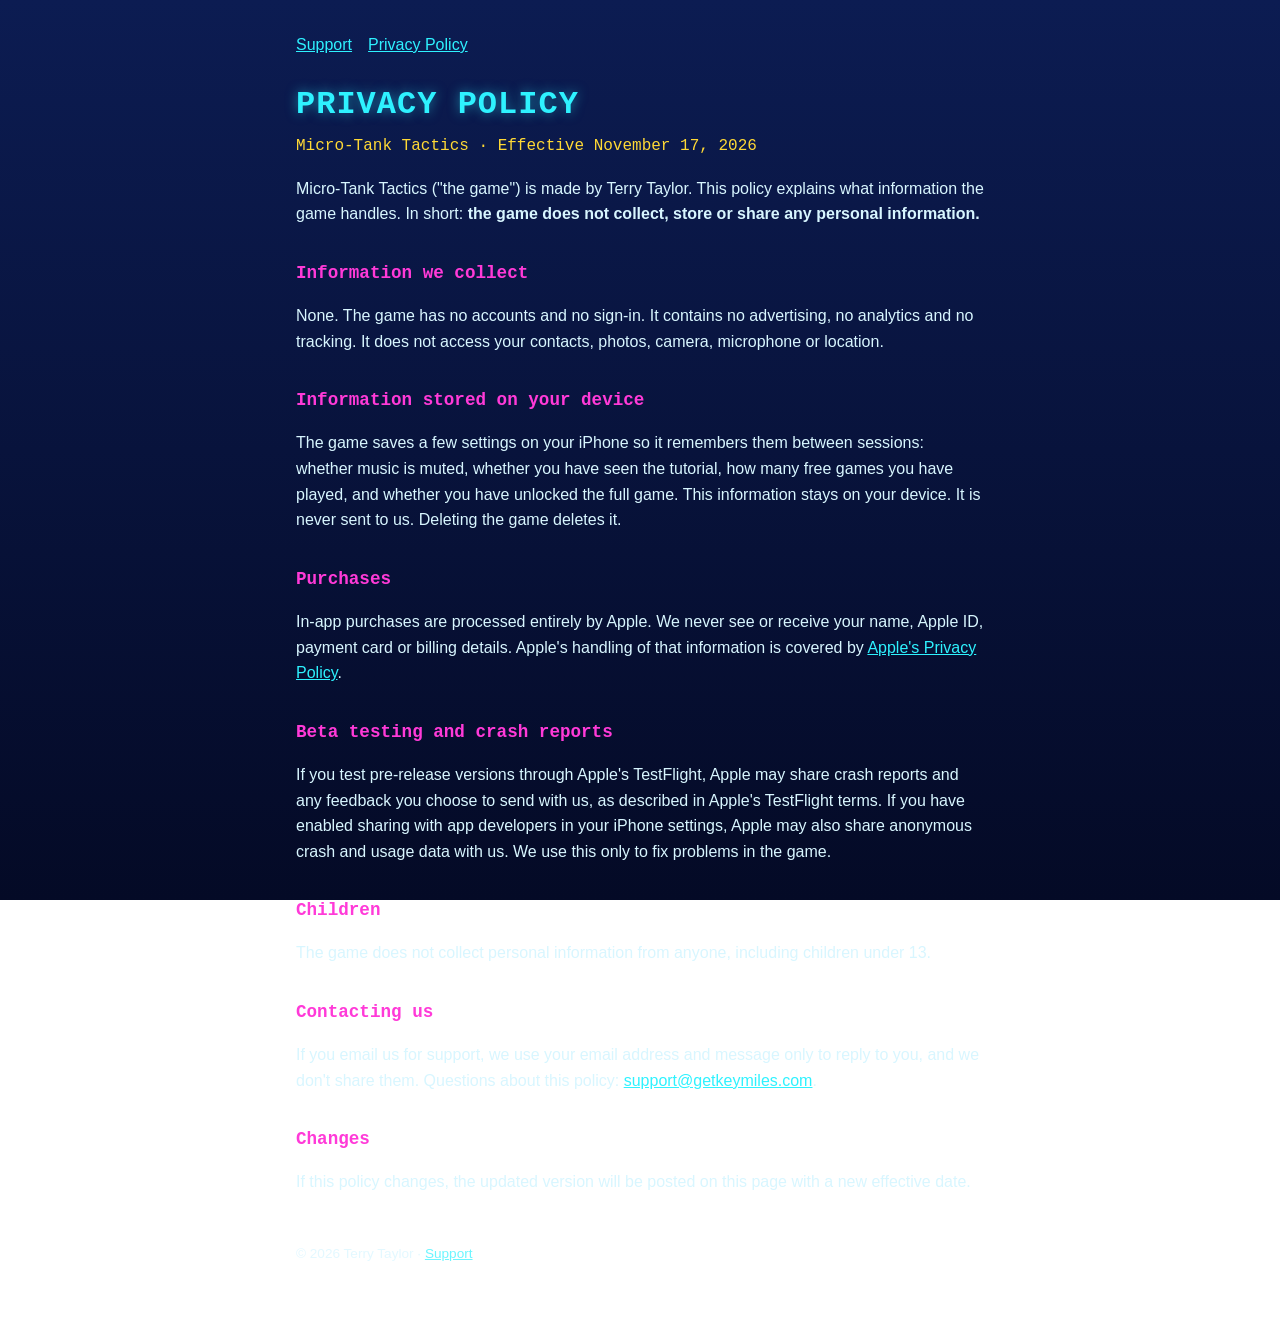
==== privacy.html @ 107f2f02 "Support and privacy policy pages for Micro-Tank Tactics Co-Authored-By: Claude Opus 5.5 <noreply@ant" ====
<!doctype html>
<html lang="en">
<head>
<meta charset="utf-8">
<meta name="viewport" content="width=device-width, initial-scale=1">
<title>Micro-Tank Tactics Privacy Policy</title>
<link rel="stylesheet" href="style.css">
</head>
<body>
<main>
  <nav><a href="./">Support</a><a href="privacy.html">Privacy Policy</a></nav>
  <h1>PRIVACY POLICY</h1>
  <p class="tag">Micro-Tank Tactics · Effective November 17, 2026</p>

  <p>Micro-Tank Tactics ("the game") is made by Terry Taylor. This policy explains what information the game handles. In short: <strong>the game does not collect, store or share any personal information.</strong></p>

  <h2>Information we collect</h2>
  <p>None. The game has no accounts and no sign-in. It contains no advertising, no analytics and no tracking. It does not access your contacts, photos, camera, microphone or location.</p>

  <h2>Information stored on your device</h2>
  <p>The game saves a few settings on your iPhone so it remembers them between sessions: whether music is muted, whether you have seen the tutorial, how many free games you have played, and whether you have unlocked the full game. This information stays on your device. It is never sent to us. Deleting the game deletes it.</p>

  <h2>Purchases</h2>
  <p>In-app purchases are processed entirely by Apple. We never see or receive your name, Apple ID, payment card or billing details. Apple's handling of that information is covered by <a href="https://www.apple.com/legal/privacy/">Apple's Privacy Policy</a>.</p>

  <h2>Beta testing and crash reports</h2>
  <p>If you test pre-release versions through Apple's TestFlight, Apple may share crash reports and any feedback you choose to send with us, as described in Apple's TestFlight terms. If you have enabled sharing with app developers in your iPhone settings, Apple may also share anonymous crash and usage data with us. We use this only to fix problems in the game.</p>

  <h2>Children</h2>
  <p>The game does not collect personal information from anyone, including children under 13.</p>

  <h2>Contacting us</h2>
  <p>If you email us for support, we use your email address and message only to reply to you, and we don't share them. Questions about this policy: <a href="mailto:support@getkeymiles.com">support@getkeymiles.com</a>.</p>

  <h2>Changes</h2>
  <p>If this policy changes, the updated version will be posted on this page with a new effective date.</p>

  <footer>© 2026 Terry Taylor · <a href="./">Support</a></footer>
</main>
</body>
</html>
---- style.css ----
:root { --bg:#060c2a; --panel:#0c1c52; --cyan:#2ef2ff; --magenta:#ff3ad8; --yellow:#ffd935; --text:#d8f6ff; }
* { box-sizing: border-box; }
body { margin:0; background:linear-gradient(#0c1c52,#040a26) fixed; color:var(--text);
  font:16px/1.6 -apple-system, BlinkMacSystemFont, "Segoe UI", Roboto, sans-serif; }
main { max-width:720px; margin:0 auto; padding:32px 16px 64px; }
h1 { color:var(--cyan); font-family:Menlo, monospace; letter-spacing:1px; text-shadow:0 0 12px rgba(46,242,255,.5); margin-bottom:4px; }
h2 { color:var(--magenta); font-family:Menlo, monospace; font-size:1.1rem; margin-top:32px; }
.tag { color:var(--yellow); font-family:Menlo, monospace; margin-top:0; }
a { color:var(--cyan); }
.card { background:rgba(12,28,82,.6); border:1px solid rgba(57,168,255,.5); border-radius:6px; padding:16px 20px; margin:20px 0; }
nav a { margin-right:16px; }
footer { margin-top:48px; font-size:.85rem; opacity:.7; }
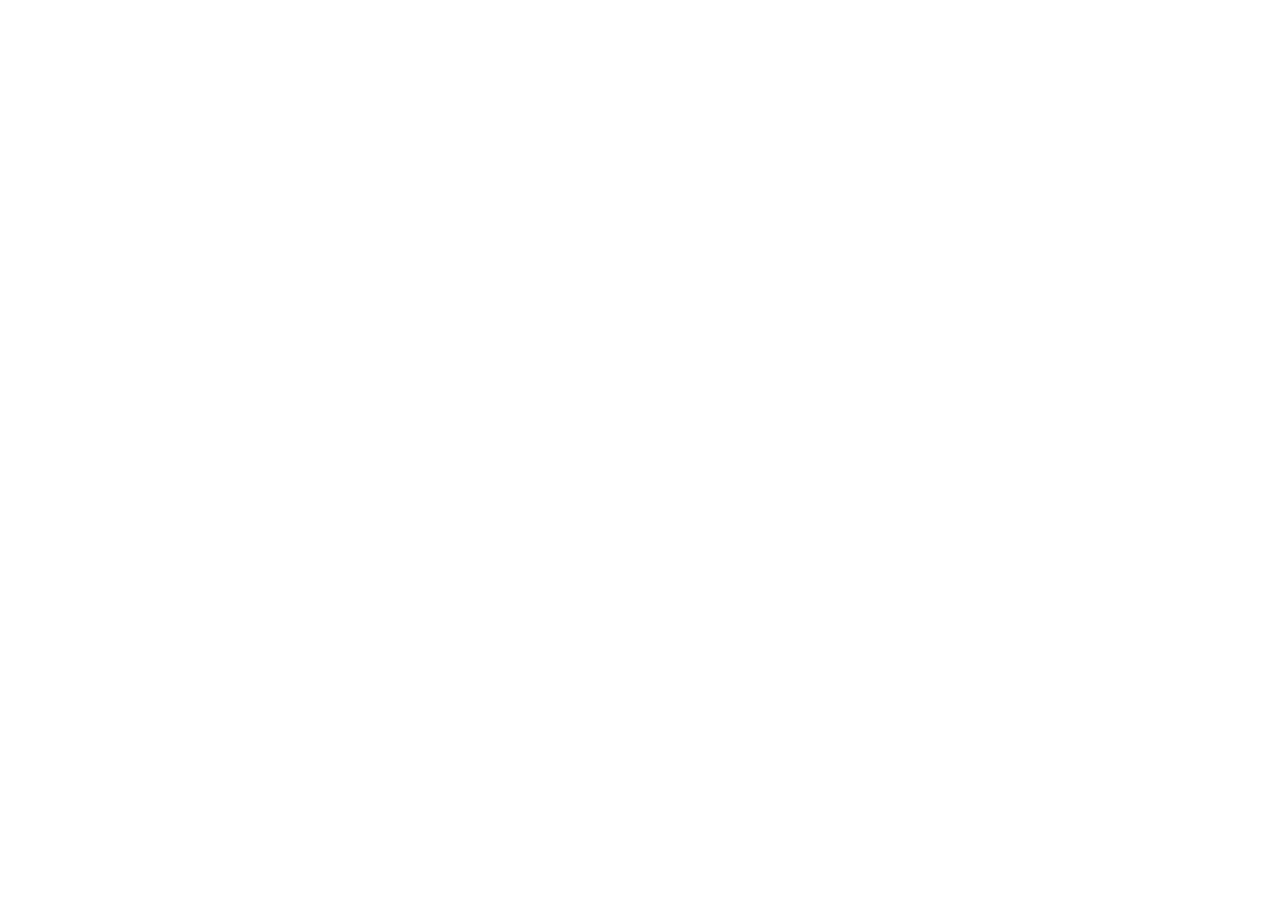
==== commit b2b35761: "Redirect to the new TTaps Studio site (ttapsstudio.com) Co-Authored-By: Claude Opus 5.5 <noreply@ant" ====
--- a/privacy.html
+++ b/privacy.html
@@ -3,39 +3,12 @@
 <head>
 <meta charset="utf-8">
 <meta name="viewport" content="width=device-width, initial-scale=1">
-<title>Micro-Tank Tactics Privacy Policy</title>
-<link rel="stylesheet" href="style.css">
+<title>Micro-Tank Tactics Privacy Policy has moved</title>
+<link rel="canonical" href="https://ttapsstudio.com/microtank/privacy.html">
+<meta http-equiv="refresh" content="0; url=https://ttapsstudio.com/microtank/privacy.html">
+<script>location.replace("https://ttapsstudio.com/microtank/privacy.html");</script>
 </head>
-<body>
-<main>
-  <nav><a href="./">Support</a><a href="privacy.html">Privacy Policy</a></nav>
-  <h1>PRIVACY POLICY</h1>
-  <p class="tag">Micro-Tank Tactics · Effective November 17, 2026</p>
-
-  <p>Micro-Tank Tactics ("the game") is made by Terry Taylor. This policy explains what information the game handles. In short: <strong>the game does not collect, store or share any personal information.</strong></p>
-
-  <h2>Information we collect</h2>
-  <p>None. The game has no accounts and no sign-in. It contains no advertising, no analytics and no tracking. It does not access your contacts, photos, camera, microphone or location.</p>
-
-  <h2>Information stored on your device</h2>
-  <p>The game saves a few settings on your iPhone so it remembers them between sessions: whether music is muted, whether you have seen the tutorial, how many free games you have played, and whether you have unlocked the full game. This information stays on your device. It is never sent to us. Deleting the game deletes it.</p>
-
-  <h2>Purchases</h2>
-  <p>In-app purchases are processed entirely by Apple. We never see or receive your name, Apple ID, payment card or billing details. Apple's handling of that information is covered by <a href="https://www.apple.com/legal/privacy/">Apple's Privacy Policy</a>.</p>
-
-  <h2>Beta testing and crash reports</h2>
-  <p>If you test pre-release versions through Apple's TestFlight, Apple may share crash reports and any feedback you choose to send with us, as described in Apple's TestFlight terms. If you have enabled sharing with app developers in your iPhone settings, Apple may also share anonymous crash and usage data with us. We use this only to fix problems in the game.</p>
-
-  <h2>Children</h2>
-  <p>The game does not collect personal information from anyone, including children under 13.</p>
-
-  <h2>Contacting us</h2>
-  <p>If you email us for support, we use your email address and message only to reply to you, and we don't share them. Questions about this policy: <a href="mailto:support@getkeymiles.com">support@getkeymiles.com</a>.</p>
-
-  <h2>Changes</h2>
-  <p>If this policy changes, the updated version will be posted on this page with a new effective date.</p>
-
-  <footer>© 2026 Terry Taylor · <a href="./">Support</a></footer>
-</main>
+<body style="font-family:-apple-system,sans-serif;background:#070d2a;color:#d8f6ff;padding:40px">
+<p>Micro-Tank Tactics Privacy Policy has moved to <a style="color:#2ef2ff" href="https://ttapsstudio.com/microtank/privacy.html">https://ttapsstudio.com/microtank/privacy.html</a>.</p>
 </body>
 </html>
